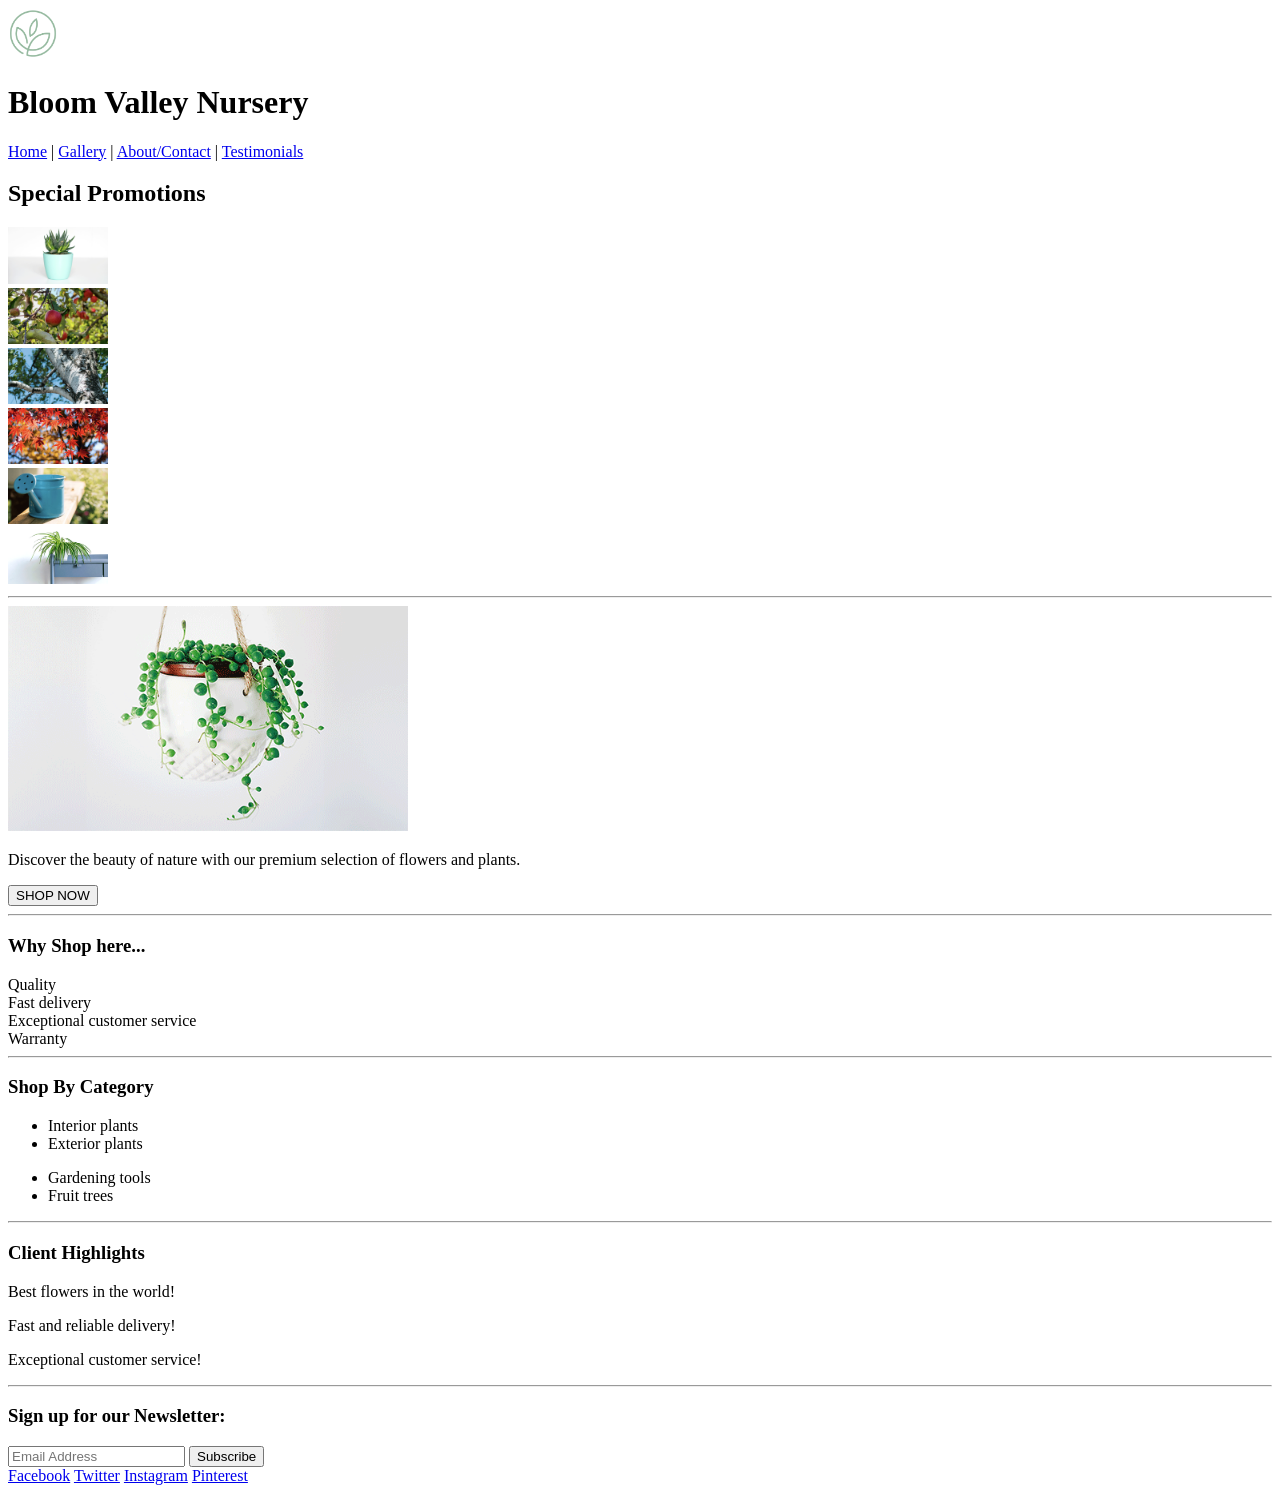
==== index.html @ 154b28f0 "Initial files" ====
<!DOCTYPE html>
<html lang="en">
<head>
    <meta charset="UTF-8">
    <title>Home | Bloom Valley Nursery</title>
</head>
<body>

    <header>
        <img src="images/logo.png" alt="Client Logo" width="50">
        <h1>Bloom Valley Nursery</h1>
        <nav>
            <a href="index.html">Home</a> | 
            <a href="gallery.html">Gallery</a> | 
            <a href="contact.html">About/Contact</a> | 
            <a href="testimonials.html">Testimonials</a>
        </nav>
    </header>

    <main>
        <section id="promos">
            <h1>Special Promotions</h1>
            <div>
                <img src="images/Client1_AloePlant.png" alt="promo 1" width="100">
            </div>
            <div>
                <img src="images/Client1_AppleTree.png" alt="promo 2" width="100">
            </div>
            <div>
                <img src="images/Client1_BirchTree.png" alt="promo 3" width="100">
            </div>
            <div>
                <img src="images/Client1_MapleTree.png" alt="promo 4" width="100">
            </div>
            <div>
                <img src="images/Client1_WateringCan.png" alt="promo 5" width="100">
            </div>
            <div>
                <img src="images/Client1_SpiderPlant.png" alt="promo 6" width="100">
            </div>
        </section>

        <hr>

        <section id="hero">
            <img src="images/hero-placeholder.png" alt="Featured Product" width="400">
            <div>
                <p>Discover the beauty of nature with our premium selection of flowers and plants.</p>
                <button type="button">SHOP NOW</button>
            </div>
        </section>

        <hr>

        <section id="value-perks">
            <h3>Why Shop here...</h3>
            <div>Quality</div>
            <div>Fast delivery</div>
            <div>Exceptional customer service</div>
            <div>Warranty</div>
        </section>

        <hr>

        <section id="categories">
            <h3>Shop By Category</h3>
            <ul>
                <li>Interior plants</li>
                <li>Exterior plants</li>
            </ul>
            <ul>
                <li>Gardening tools</li>
                <li>Fruit trees</li>
            </ul>
        </section>

        <hr>

        <section id="highlights">
            <h3>Client Highlights</h3>
            <article>
                <p>Best flowers in the world!</p>
            </article>
            <article>
                <p>Fast and reliable delivery!</p>
            </article>
            <article>
                <p>Exceptional customer service!</p>
            </article>
        </section>

        <hr>

        <section id="newsletter">
            <h3>Sign up for our Newsletter:</h3>
            <form>
                <input type="email" placeholder="Email Address">
                <button type="submit">Subscribe</button>
            </form>
        </section>
    </main>

    <footer>
        <nav>
            <a href="#">Facebook</a>
            <a href="#">Twitter</a>
            <a href="#">Instagram</a>
            <a href="#">Pinterest</a>
        </nav>
    </footer>

</body>
</html>
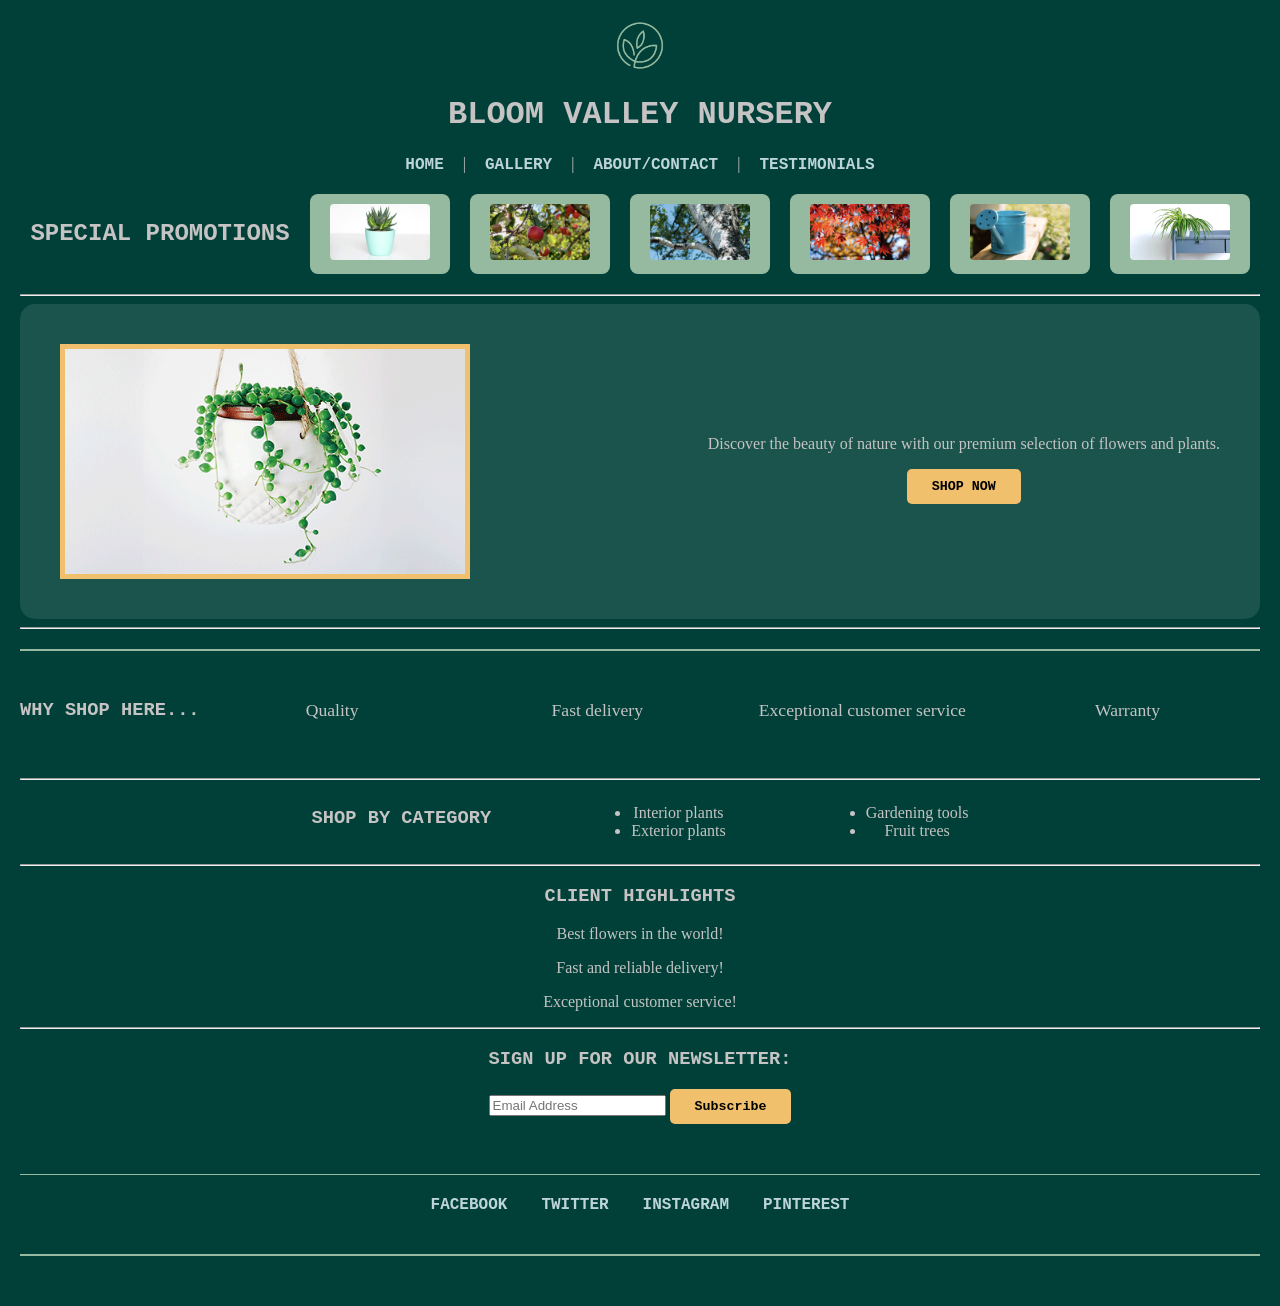
==== commit 0e5839e9: "Please enter the commit message for your changes. Lines starting  with '' will be ignored, and an em" ====
--- a/index.html
+++ b/index.html
@@ -2,6 +2,7 @@
 <html lang="en">
 <head>
     <meta charset="UTF-8">
+    <link rel="stylesheet" href="style.css">
     <title>Home | Bloom Valley Nursery</title>
 </head>
 <body>
@@ -15,7 +16,7 @@
             <a href="contact.html">About/Contact</a> | 
             <a href="testimonials.html">Testimonials</a>
         </nav>
-    </header>
+    </heade
 
     <main>
         <section id="promos">
--- a/style.css
+++ b/style.css
@@ -0,0 +1,126 @@
+/* General Page Styling */
+body {
+    background-color: #014038; /* Canopy Green */
+    color: #C5C3C3;            /* Willow Gray */
+    font-family: "Comic Sans MS", "Comic Sans", cursive; /* General Text */
+    margin: 0;
+    padding: 20px;
+}
+
+/* Typography for Headers */
+h1, h2, h3, nav a {
+    font-family: "Courier New", Courier, monospace;
+    font-weight: bold;
+    text-transform: uppercase;
+}
+
+/* Header & Navigation */
+header {
+    text-align: center;
+    border-bottom: 2px solid #96BAA0; /* Meadow Mist accent */
+    padding-bottom: 20px;
+    margin-bottom: 30px;
+}
+
+nav a {
+    color: #BDD4DA; /* Sky Bloom */
+    text-decoration: none;
+    margin: 0 15px;
+}
+
+nav a:hover {
+    color: #F0C06D; /* Sunlit Petal */
+}
+
+/* Promo Row */
+/* Container for the promo boxes */
+#promos {
+    display: flex;               
+    justify-content: center;     
+    align-items: center;         
+    gap: 20px;                   
+    margin: 20px 0;
+    flex-wrap: nowrap;           
+}
+
+/* The individual boxes around the images */
+#promos div {
+    background-color: #96BAA0;   /* Meadow Mist */
+    padding: 10px;
+    border-radius: 8px;
+    width: 120px;                
+    text-align: center;
+}
+
+#promos img {
+    max-width: 100%;             
+    height: auto;
+    border-radius: 4px;
+}
+
+/* Hero Section */
+#hero {
+    display: flex;
+    align-items: center;
+    justify-content: space-between;
+    gap: 40px;
+    background-color: rgba(247, 247, 247, 0.1); /* Cloudy Gray with transparency */
+    padding: 40px;
+    border-radius: 15px;
+}
+
+#hero img {
+    border: 5px solid #F0C06D; /* Sunlit Petal frame */
+}
+
+button {
+    background-color: #F0C06D; /* Sunlit Petal */
+    font-family: "Courier New", Courier, monospace;
+    font-weight: bold;
+    padding: 10px 25px;
+    border: none;
+    cursor: pointer;
+    border-radius: 5px;
+}
+
+/* Value Perks & Highlights */
+#value-perks {
+    display: flex;               
+    justify-content: space-around; 
+    align-items: center;         
+    padding: 30px 0;
+    margin-top: 20px;
+    border-top: 2px solid #96BAA0; /* Meadow Mist divider line */
+}
+
+#value-perks h2 {
+    font-family: "Courier New", Courier, monospace;
+    font-weight: bold;
+    color: #C5C3C3;              /* Willow Gray */
+    margin: 0;
+    flex: 1;                     
+    text-align: left;
+}
+
+#value-perks div {
+    font-family: "Comic Sans MS", cursive;
+    color: #C5C3C3;              /* Willow Gray */
+    flex: 1;                     
+    text-align: center;          
+    font-size: 1.1rem;
+}
+
+/* Categories List */
+#categories {
+    display: flex;
+    justify-content: center;
+    gap: 100px;
+}
+
+/* Footer */
+footer {
+    text-align: center;
+    margin-top: 50px;
+    padding: 20px;
+    border-top: 1px solid #96BAA0;
+}
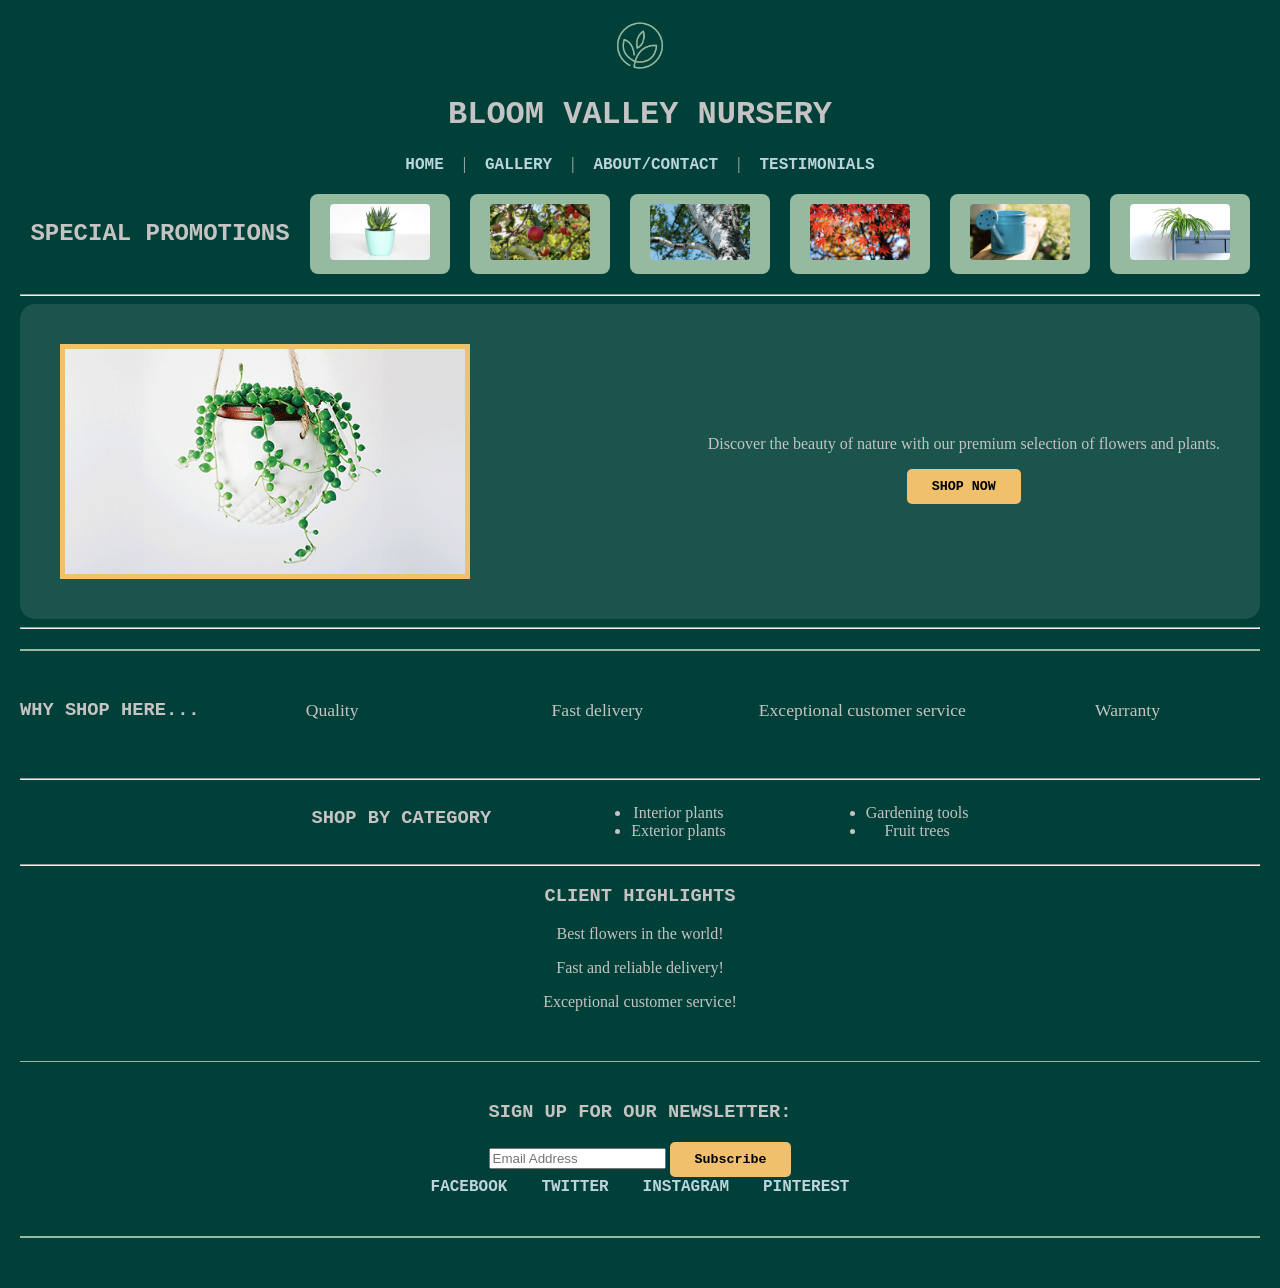
==== commit d9ed2b65: "Please enter the commit message for your changes. Lines starting  with '' will be ignored, and an em" ====
--- a/index.html
+++ b/index.html
@@ -90,18 +90,16 @@
             </article>
         </section>
 
-        <hr>
-
-        <section id="newsletter">
-            <h3>Sign up for our Newsletter:</h3>
-            <form>
-                <input type="email" placeholder="Email Address">
-                <button type="submit">Subscribe</button>
-            </form>
-        </section>
     </main>
 
     <footer>
+        <section id="newsletter">
+            <h3>Sign up for our Newsletter:</h3>
+            <form id="newsletter-form">
+                <input type="email" id="subscriber-email" placeholder="Email Address" required>
+                <button type="submit" id="subscribe-btn">Subscribe </button>
+            </form>
+        </section>
         <nav>
             <a href="#">Facebook</a>
             <a href="#">Twitter</a>
@@ -109,6 +107,19 @@
             <a href="#">Pinterest</a>
         </nav>
     </footer>
-
+    <script>
+    const subBtn = document.getElementById('subscribe-btn');
+    const subForm = document.getElementById('newsletter-form');
+    
+    if (subBtn && subForm) {
+    subBtn.addEventListener('click', function(event) {
+        if (subForm.checkValidity()) {
+            event.preventDefault();
+            alert("Thank you for subscribing.");
+            subForm.reset();
+        }
+    });
+    }
+    </script>
 </body>
 </html>
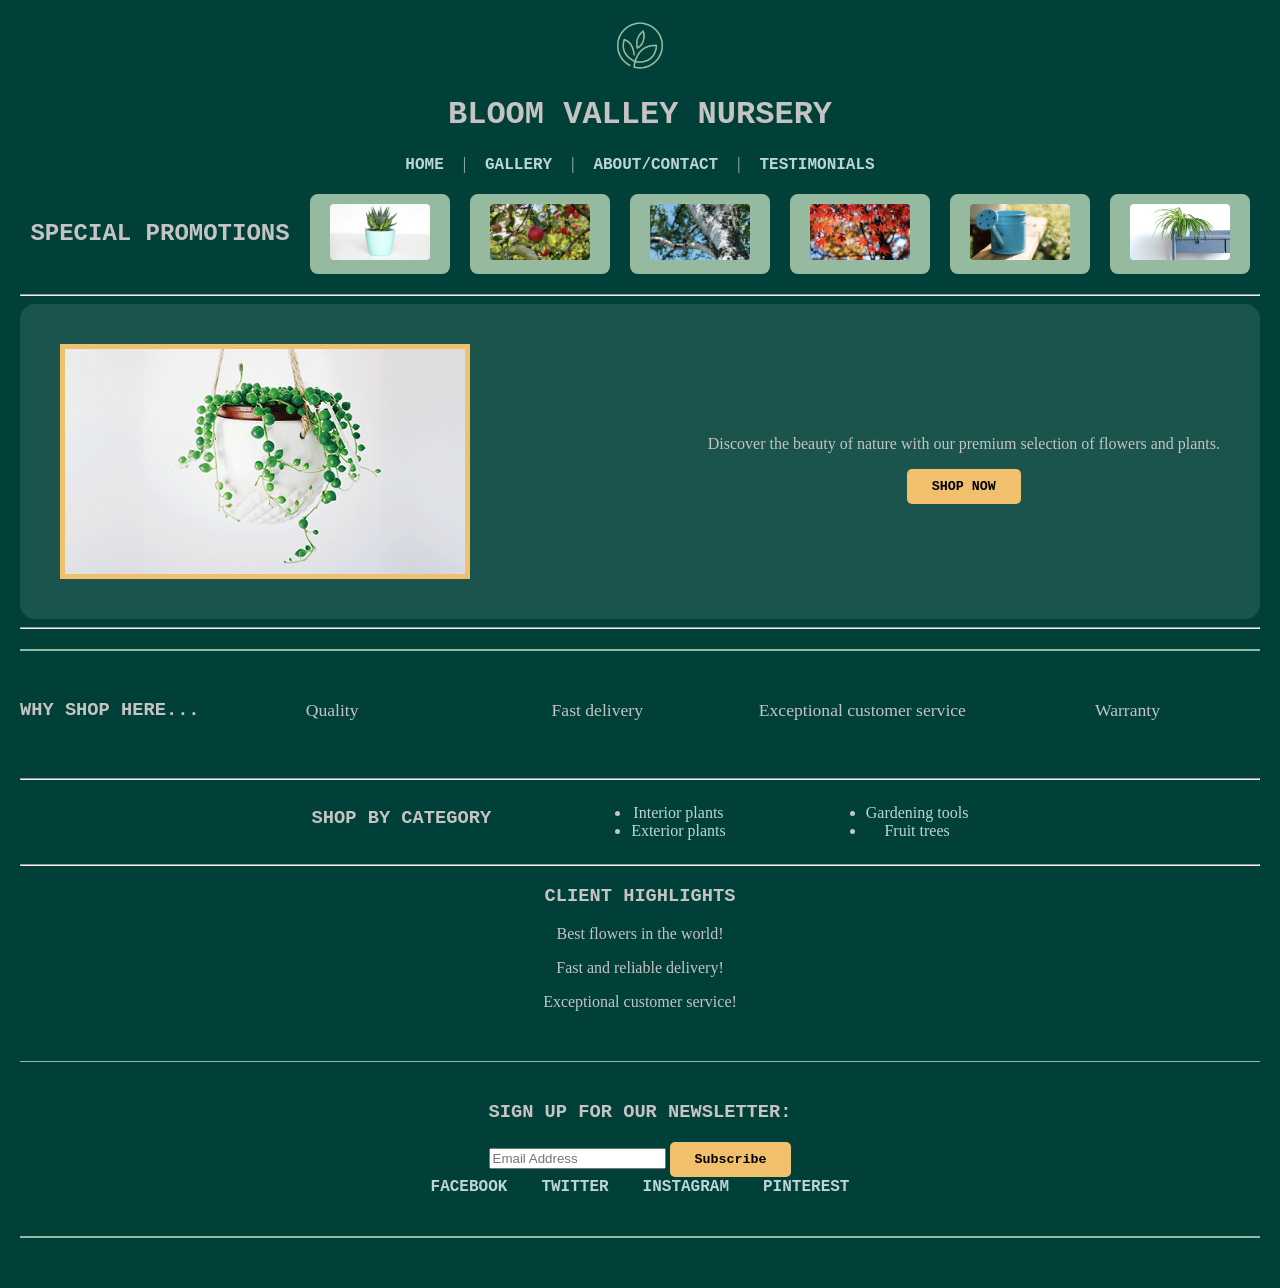
==== commit 550d08fb: "modified:   index.html 	modified:   style.css" ====
--- a/index.html
+++ b/index.html
@@ -66,12 +66,12 @@
         <section id="categories">
             <h3>Shop By Category</h3>
             <ul>
-                <li>Interior plants</li>
-                <li>Exterior plants</li>
+                <li><a href="gallery.html">Interior plants</a></li>
+                <li><a href="gallery.html">Exterior plants</a></li>
             </ul>
             <ul>
-                <li>Gardening tools</li>
-                <li>Fruit trees</li>
+                <li><a href="gallery.html">Gardening tools</a></li>
+                <li><a href="gallery.html">Fruit trees</a></li>
             </ul>
         </section>
 
--- a/style.css
+++ b/style.css
@@ -64,7 +64,7 @@
     align-items: center;
     justify-content: space-between;
     gap: 40px;
-    background-color: rgba(247, 247, 247, 0.1); /* Cloudy Gray with transparency */
+    background-color: rgba(247, 247, 247, 0.1); 
     padding: 40px;
     border-radius: 15px;
 }
@@ -117,6 +117,16 @@
     gap: 100px;
 }
 
+#categories a {
+    text-decoration: none; 
+    color: #BDD4DA; /* Sky Bloom */    
+}
+
+#categories a:hover {
+    text-decoration: underline;
+    color: #BDD4DA; /* Sky Bloom */           
+}
+
 /* Footer */
 footer {
     text-align: center;
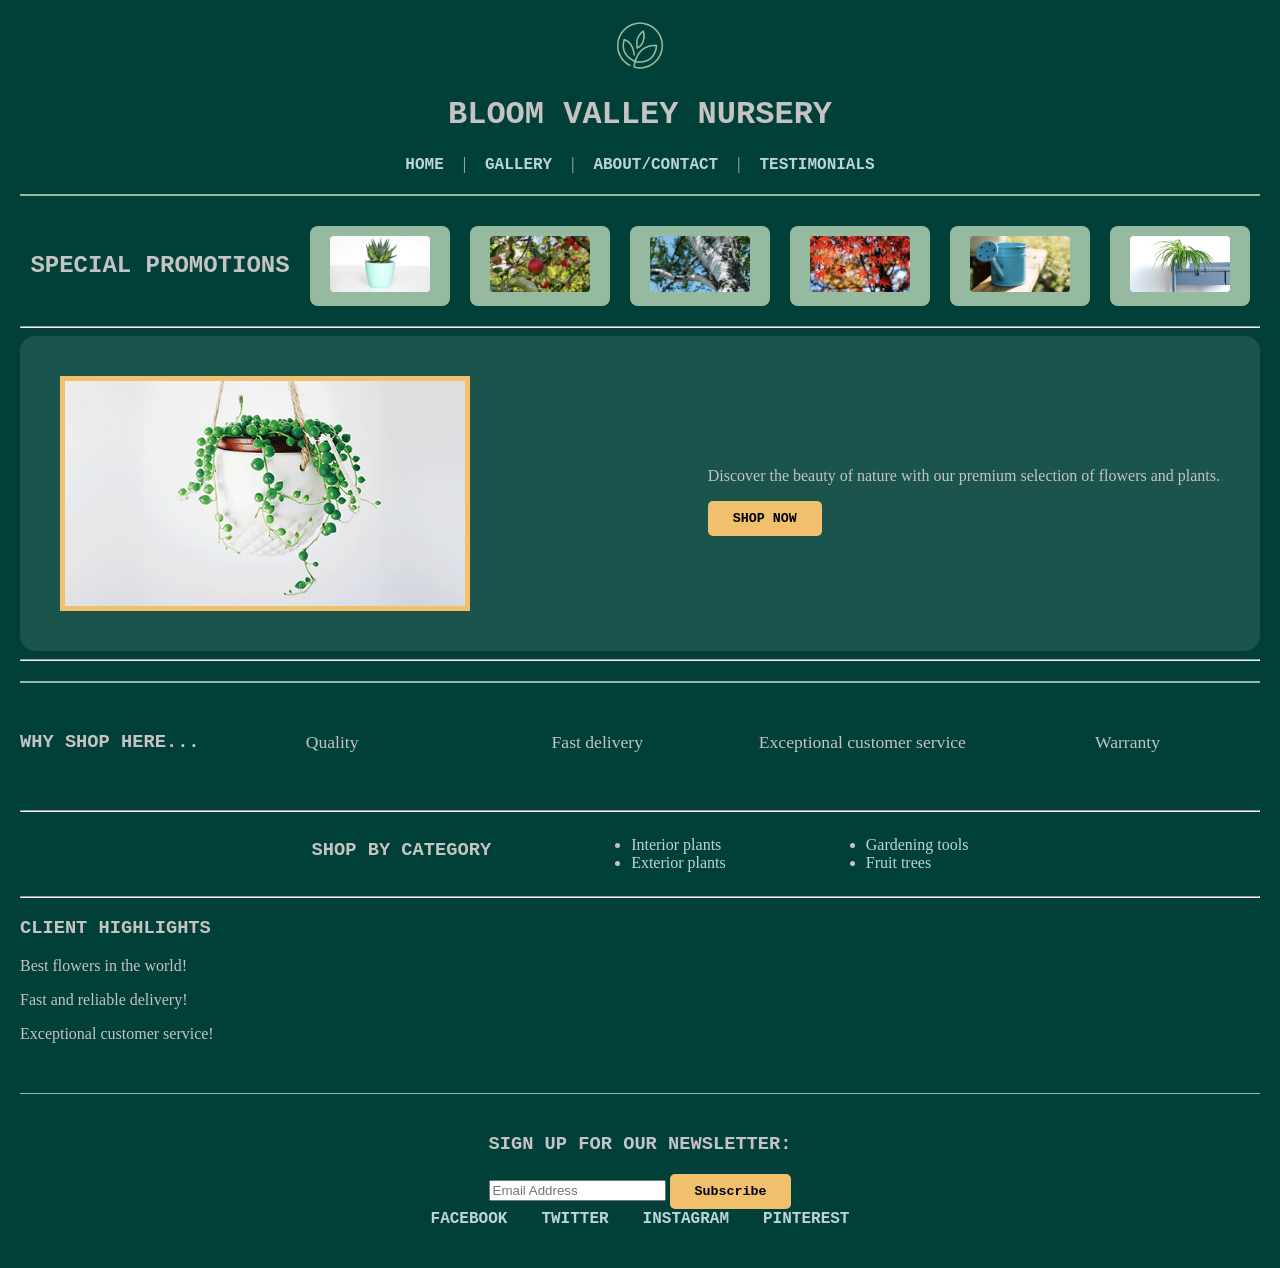
==== commit 966436b9: "modified:   index.html 	modified:   style.css" ====
--- a/index.html
+++ b/index.html
@@ -2,6 +2,7 @@
 <html lang="en">
 <head>
     <meta charset="UTF-8">
+    <meta name="viewport" content="width=device-width, initial-scale=1.0">
     <link rel="stylesheet" href="style.css">
     <title>Home | Bloom Valley Nursery</title>
 </head>
@@ -16,7 +17,7 @@
             <a href="contact.html">About/Contact</a> | 
             <a href="testimonials.html">Testimonials</a>
         </nav>
-    </heade
+    </header>
 
     <main>
         <section id="promos">
--- a/style.css
+++ b/style.css
@@ -40,7 +40,7 @@
     align-items: center;         
     gap: 20px;                   
     margin: 20px 0;
-    flex-wrap: nowrap;           
+    flex-wrap: wrap;           
 }
 
 /* The individual boxes around the images */
@@ -61,6 +61,7 @@
 /* Hero Section */
 #hero {
     display: flex;
+    flex-wrap: wrap;
     align-items: center;
     justify-content: space-between;
     gap: 40px;
@@ -127,6 +128,16 @@
     color: #BDD4DA; /* Sky Bloom */           
 }
 
+table {
+    width: 100%;
+    border-collapse: collapse;
+}
+
+td img {
+    max-width: 100%;
+    height: auto;
+}
+
 /* Footer */
 footer {
     text-align: center;
